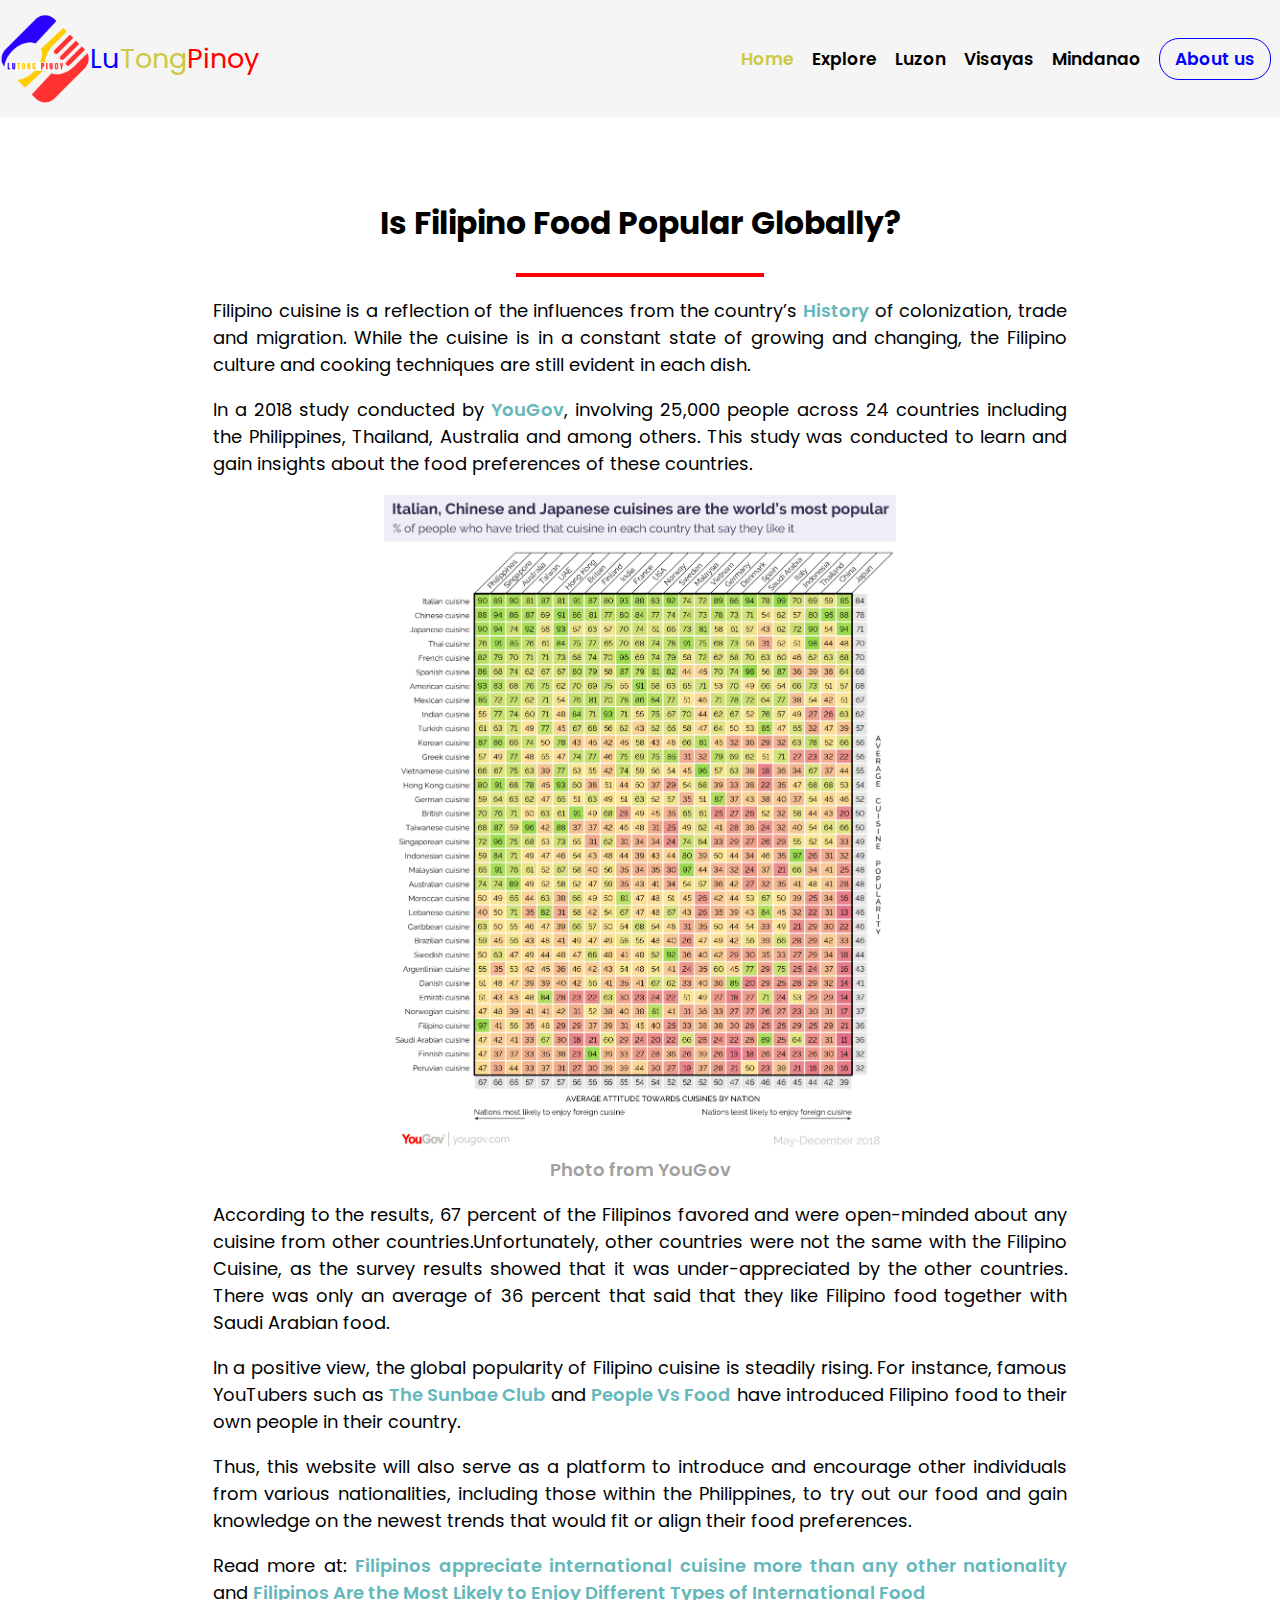
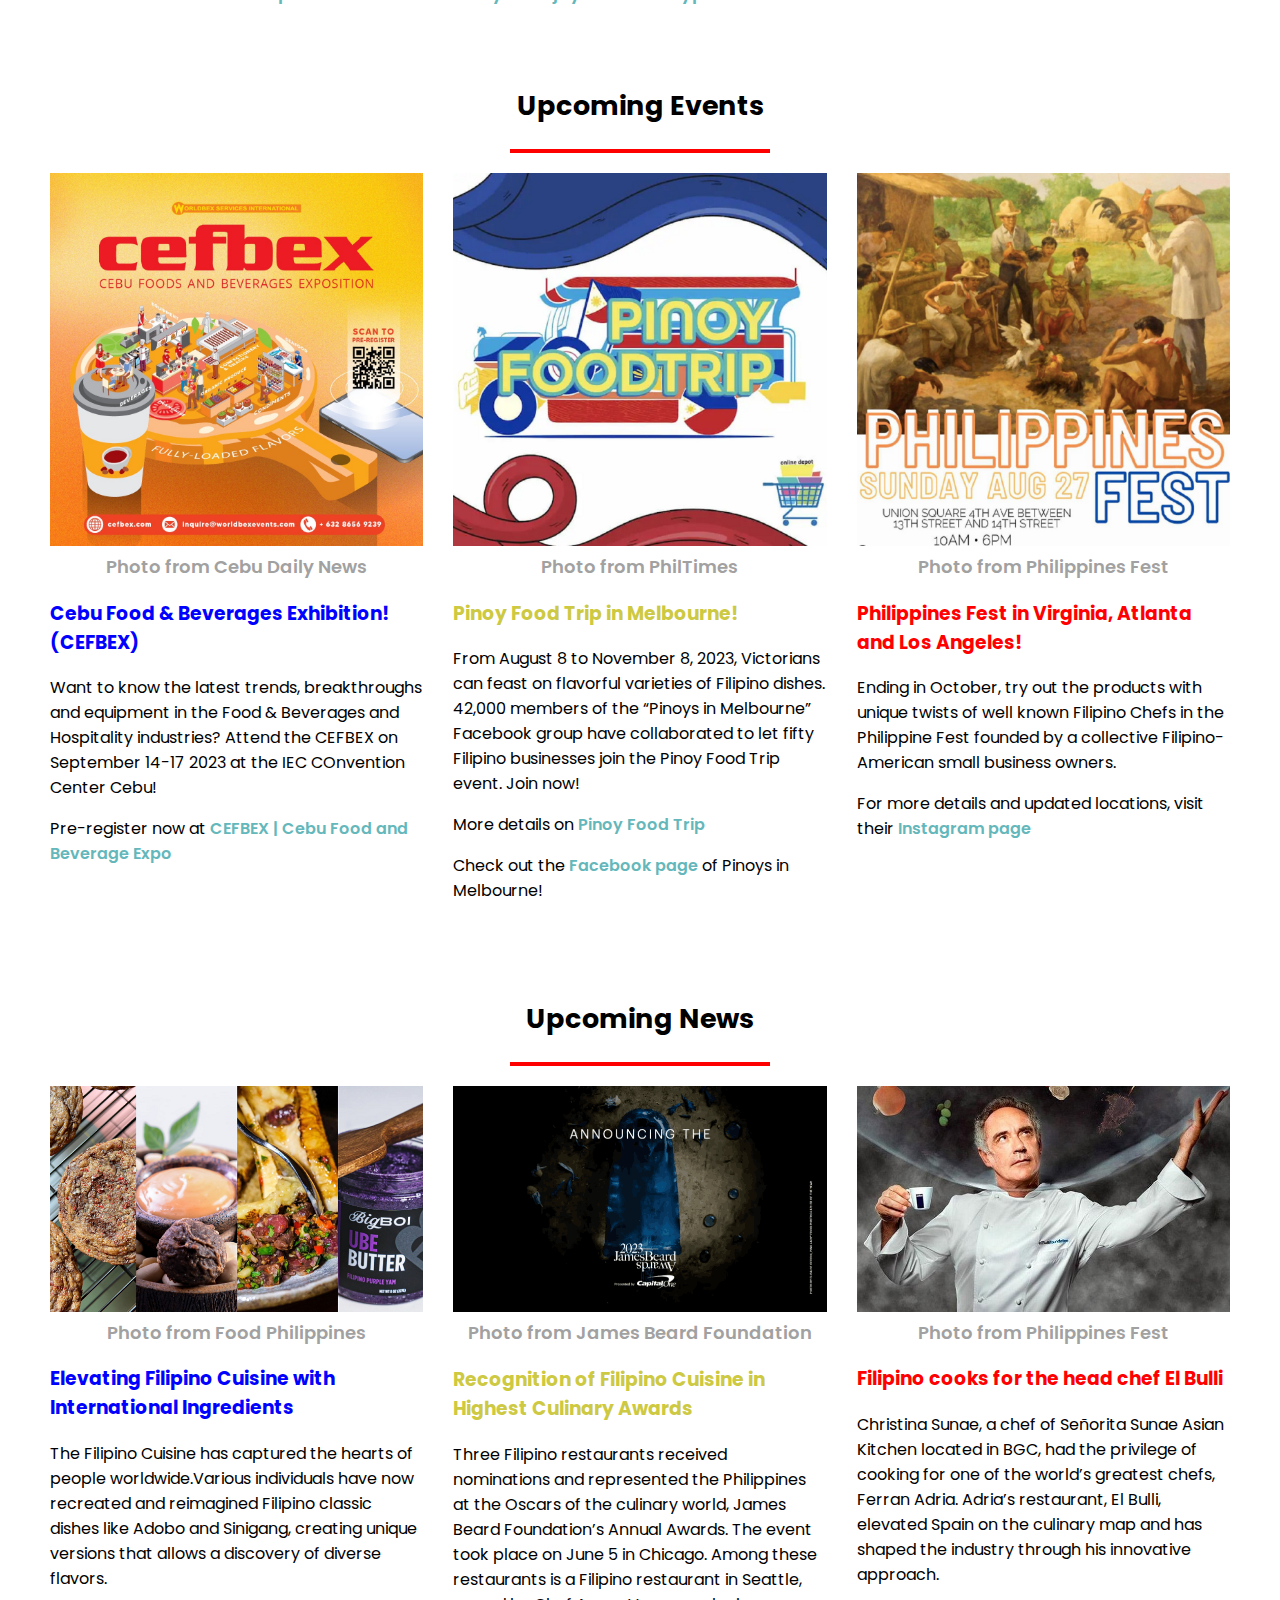
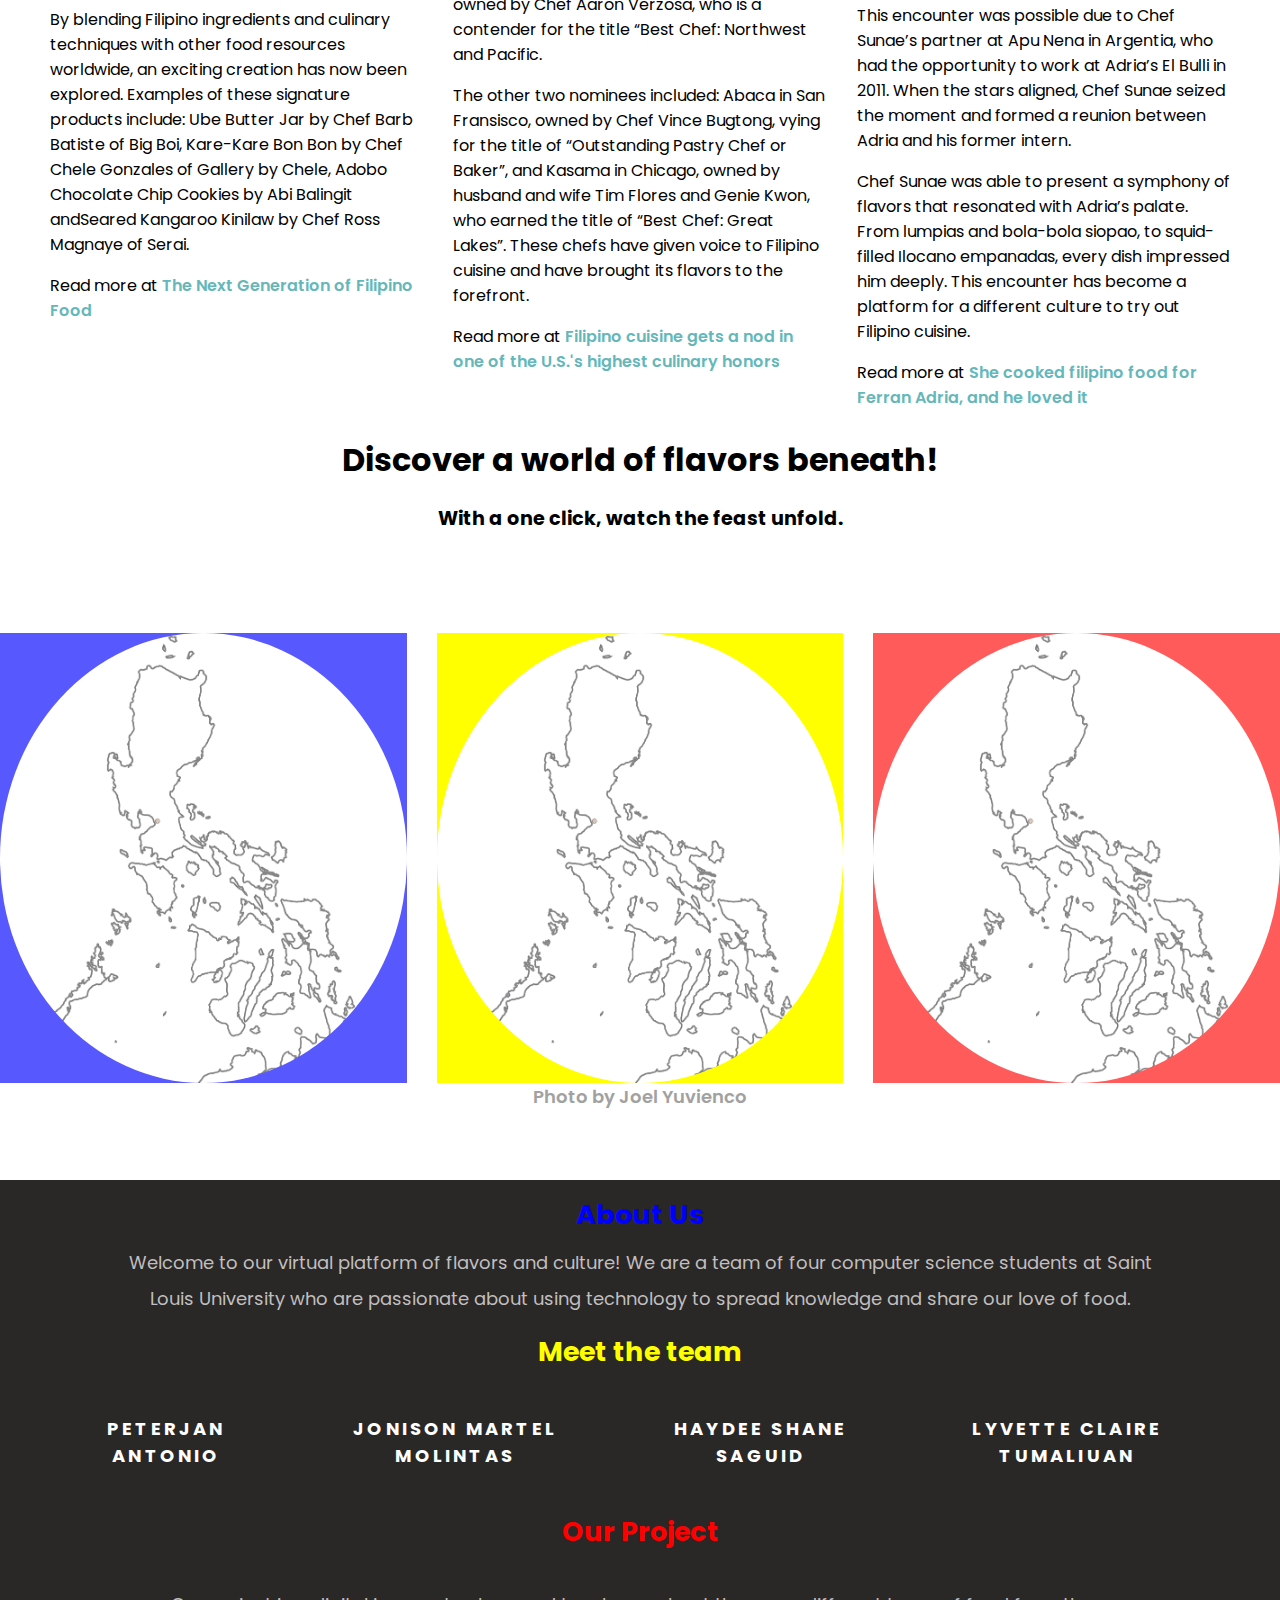
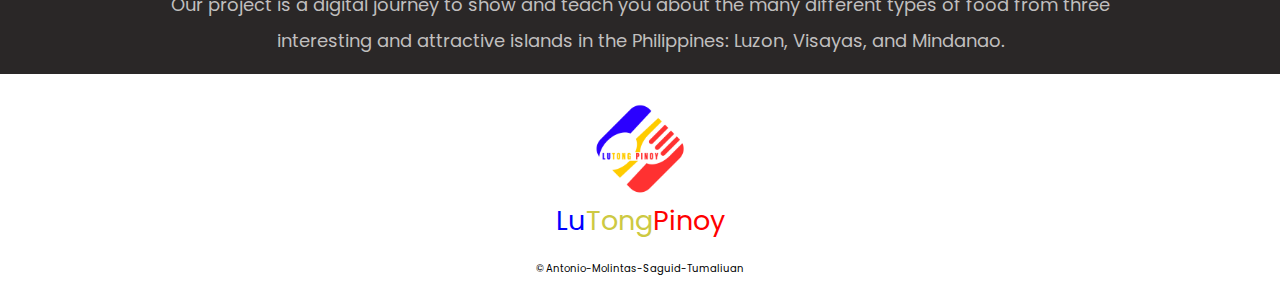
==== islands/info.html @ 83b94270 "Modified navigation of website" ====
<!DOCTYPE html>
<html lang="en">
<head>
    <meta charset="UTF-8">
    <meta http-equiv="X-UA-Compatible" content="IE=edge">
    <meta name="viewport" content="width=device-width, initial-scale=1.0">
    <link rel="stylesheet" href="../style/info.css">
    <link rel="stylesheet" href="https://cdnjs.cloudflare.com/ajax/libs/font-awesome/5.15.3/css/all.min.css">
    <link rel="icon" type="image/png" href="./images/homeimgs/LP.png">
    <title>Homepage</title>
</head>
<body>
    <div class = "main-container">
        <!-- Navigation-bar -->
        <nav class = "navbar">
            <input type="checkbox" id="show-search">
            <input type="checkbox" id="show-menu">
            <label for="show-menu" class="menu-icon"><i class="fas fa-bars"></i></label>

            <div class = "nav-content">
                <div class = "nav-logo">
                    <img class = "nav-logo-img" src = "../images/homeimgs/LP.png" alt = "logo">
                    <ul class = "nav-title">
                        <li class = "nav-title-1">Lu</li>
                        <li class = "nav-title-2">Tong</li>
                        <li class = "nav-title-3">Pinoy</li>
                    </ul>
                </div>
                <ul class = "nav-links">
                    <li><a href = "../index.html" class = "nav-home">Home</a></li>
                    <li><a href = "../islands/info.html">Explore</a></li>
                    <li><a href = "../islands/luzon.html">Luzon</a></li>
                    <li><a href = "../islands/visayas.html">Visayas</a></li>
                    <li><a href = "../islands/mindanao.html">Mindanao</a></li>
                    <li class = "nav-li-about-us"><a href="#about-us-section" class = "nav-about-us">About us</a></li>
                </ul>
            </div>
        </nav>
       
        <!-- Article -->
        <article id = "article">
            <h2 class = "article-title">Is Filipino Food Popular Globally?</h2>
            <hr>
            <div class = "article-container">
                <p>Filipino cuisine is a reflection of the influences from the country’s <a href = "https://theworldinapocket.com/contentindex/vn569d8l71t9l03y4w40it8gvbsxw9#:~:text=Filipino%20cuisine%20is%20constantly%20growing,who%20introduced%20cutlery%2C%20tomatoes%20and" target = "_blank">History</a> of colonization, trade and migration. While the cuisine is in a constant state of growing and changing, the Filipino culture and cooking techniques are still evident in each dish. </p>
                <p>In a 2018 study conducted by <a href = "https://d25d2506sfb94s.cloudfront.net/cumulus_uploads/document/xi8t95fua3/YouGov%20-%20Global%20Cuisine%20survey.pdf" target = "_blank">YouGov</a>, involving 25,000 people across 24 countries including the Philippines, Thailand, Australia and among others. This study was conducted to learn and gain insights about the food preferences of these countries. </p>
                <img src="../images/homeimgs/survey.png" alt="Survey">
                <a class = "reference" href="https://yougov.co.uk/topics/consumer/articles-reports/2019/03/12/italian-cuisine-worlds-most-popular" target = "_blank">Photo from YouGov</a>
                <p>According to the results, 67 percent of the Filipinos favored and were open-minded about any cuisine from other countries.Unfortunately, other countries were not the same with the Filipino Cuisine, as the survey results showed that it was under-appreciated by the other countries. There was only an average of 36 percent that said that they like Filipino food together with Saudi Arabian food.</p>
                <p>In a positive view, the global popularity of Filipino cuisine is steadily rising. For instance, famous YouTubers such as <a href = "https://www.youtube.com/@TheSunbaeClub" target = "_blank">The Sunbae Club</a> and <a href = "https://www.youtube.com/@PeopleVsFood" target = "_blank">People Vs Food</a> have introduced Filipino food to their own people in their country. </p>
                <p>Thus, this website will also serve as a platform to introduce and encourage other individuals from various nationalities, including those within the Philippines, to try out our food and gain knowledge on the newest trends that would fit or align their food preferences.</p>
                <p>Read more at: <a href = "https://coconuts.co/manila/food-drink/survey-says-filipinos-appreciate-international-cuisine-nationality/" target = "_blank">Filipinos appreciate international cuisine more than any other nationality</a> and <a href = "https://www.esquiremag.ph/food-and-drink/food/filipinos-biggest-foodies-a00288-20190314" target = "_blank">Filipinos Are the Most Likely to Enjoy Different Types of International Food</a></p>
            </div>
        </article>

        <!-- Upcoming Events -->
        <section id = "upcoming-events">
            <h2 class = "event-title">Upcoming Events</h2>
            <hr>
            <div class = "event-columns">
                <div class = "event">
                    <img class = "event-1-img-container" src = "../images/homeimgs/event1.png" alt = "Event 1">
                    <div class = "header-ref"><a class = "reference" href="https://cebudailynews.inquirer.net/523593/the-philippines-three-mega-events-igniting-progress-and-collaboration-for-cebuanos" target = "_blank">Photo from Cebu Daily News</a></div>
                    <div class = "event-1-txt-container">
                        <h3>Cebu Food & Beverages Exhibition! (CEFBEX)</h3>
                        <p>Want to know the latest trends, breakthroughs and equipment in the Food & Beverages and Hospitality industries? Attend the CEFBEX on September 14-17 2023 at the IEC COnvention Center Cebu!</p>
                        <p>Pre-register now at <a href="https://cefbex.com/" class = "event-1-link" target = "_blank">CEFBEX | Cebu Food and Beverage Expo</a></p>
                    </div>
                </div>
                <div class = "event">
                    <img class = "event-2-img-container" src = "../images/homeimgs/event2.png" alt = "Event 2">
                    <div class = "header-ref"><a class = "reference" href="https://philtimes.com.au/pinoy-food-trip-a-festival-celebrating-filipino-gastronomy-in-melbourne/" target = "_blank">Photo from PhilTimes</a></div>
                    <div class = "event-2-txt-container">
                            <h3>Pinoy Food Trip in Melbourne!</h3> 
                            <p>From August 8 to November 8, 2023, Victorians can feast on flavorful varieties of Filipino dishes. 42,000 members of the “Pinoys in Melbourne” Facebook group have collaborated to let fifty Filipino businesses join the Pinoy Food Trip event. Join now!</p>
                            <p>More details on <a href="https://philtimes.com.au/pinoy-food-trip-a-festival-celebrating-filipino-gastronomy-in-melbourne/" class = "event-2-link" target = "_blank">Pinoy Food Trip</a></p>
                            <p>Check out the <a href = "https://www.facebook.com/Pinoysinmelb/" target = "_blank">Facebook page</a> of Pinoys in Melbourne!</p>
                    </div> 
                </div>
                <div class = "event">
                    <img class = "event-3-img-container" src = "../images/homeimgs/event3.png" alt = "Event 3">
                    <div class = "header-ref"><a class = "reference" href="https://www.instagram.com/philippinesfest/" target = "_blank">Photo from Philippines Fest</a></div>
                    <div class = "event-3-txt-container">
                            <h3>Philippines Fest in Virginia, Atlanta and Los Angeles!</h3> 
                            <p>Ending in October, try out the products with unique twists of well known Filipino Chefs in the Philippine Fest founded by a collective Filipino-American small business owners.</p>
                            <p>For more details and updated locations, visit their <a href="https://www.instagram.com/philippinesfest/" class = "event-3-link" target = "_blank">Instagram page</a></p>
                    </div> 
                </div>
            </div>
        </section>

        <!-- Latest News -->
        <section id = "latest-news">
            <h2 class = "news-title">Upcoming News</h2>
            <hr>
            <div class = "news-columns">
                <div class = "news">
                    <img class = "news-1-img-container" src = "../images/homeimgs/news1.png" alt = "News 1">
                    <div class = "header-ref"><a class = "reference" href="https://foodphilippines.com/story/the-next-generation-of-filipino-food/" target = "_blank">Photo from Food Philippines</a></div>
                    <div class = "news-1-txt-container">
                        <h3>Elevating Filipino Cuisine with International Ingredients</h3>
                        <p>The Filipino Cuisine has captured the hearts of people worldwide.Various individuals have now recreated and reimagined Filipino classic dishes like Adobo and Sinigang, creating  unique versions that allows a discovery of diverse flavors. </p>
                        <p>By blending Filipino  ingredients and culinary techniques with other food resources worldwide, an exciting creation has now been explored. Examples of these signature products include: Ube Butter Jar by Chef Barb Batiste of Big Boi, Kare-Kare Bon Bon by Chef Chele Gonzales of Gallery by Chele, Adobo Chocolate Chip Cookies by Abi Balingit andSeared Kangaroo Kinilaw by Chef Ross Magnaye of Serai.</p>
                        <p>Read more at <a href="https://foodphilippines.com/story/the-next-generation-of-filipino-food/" class = "news-1-link" target = "_blank">The Next Generation of Filipino Food</a></p>
                    </div>
                </div>
                <div class = "news">
                    <img class = "news-2-img-container" src = "../images/homeimgs/news2.png" alt = "News 2">
                    <div class = "header-ref"><a class = "reference" href="https://www.jamesbeard.org/blog/the-2023-restaurant-and-chef-nominees" target = "_blank">Photo from James Beard Foundation</a></div>
                    <div class = "news-2-txt-container">
                            <h3>Recognition of Filipino Cuisine in Highest Culinary Awards</h3> 
                            <p>Three Filipino restaurants received nominations and represented the Philippines at the Oscars of the culinary world, James Beard Foundation’s Annual Awards. The event took place on June 5 in Chicago. Among these restaurants is a Filipino restaurant in Seattle, owned by Chef Aaron Verzosa, who is a contender for the title “Best Chef: Northwest and Pacific.</p>
                            <p>The other two nominees included: Abaca in San Fransisco, owned by Chef Vince Bugtong, vying for the title of “Outstanding Pastry Chef or Baker”, and Kasama in Chicago, owned by husband and wife Tim Flores and Genie Kwon, who earned the title of “Best Chef: Great Lakes”. These chefs have given voice to Filipino cuisine and have brought its flavors to the forefront.</p>
                            <p>Read more at <a href="https://www.nbcnews.com/news/asian-america/filipino-cuisine-gets-nod-one-uss-highest-culinary-honors-rcna87071" class = "news-2-link" target = "_blank">Filipino cuisine gets a nod in one of the U.S.'s highest culinary honors</a></p>
                    </div> 
                </div>
                <div class = "news">
                    <img class = "news-3-img-container" src = "../images/homeimgs/news3.png" alt = "News 3">
                    <div class = "header-ref"><a class = "reference" href="https://www.instagram.com/philippinesfest/" target = "_blank">Photo from Philippines Fest</a></div>
                    <div class = "news-3-txt-container">
                            <h3>Filipino cooks for the head chef El Bulli</h3> 
                            <p>Christina Sunae, a chef of Señorita Sunae Asian Kitchen located in BGC, had the privilege of cooking for one of the world’s greatest chefs, Ferran Adria. Adria’s restaurant, El Bulli, elevated Spain on the culinary map and has shaped the industry through his innovative approach.</p>
                            <p>This encounter was possible due to Chef Sunae’s partner at Apu Nena in Argentia, who had the opportunity to work at Adria’s El Bulli in 2011. When the stars aligned, Chef Sunae seized the moment and formed a reunion between Adria and his former intern.</p>
                            <p>Chef Sunae was able to present a symphony of flavors that resonated with Adria’s palate. From lumpias and bola-bola siopao, to squid-filled Ilocano empanadas, every dish impressed him deeply. This encounter has become a platform for a different culture to try out Filipino cuisine.</p>
                            <p>Read more at <a href="https://www.philstar.com/lifestyle/2023/08/24/2291061/she-cooked-filipino-food-ferran-adria-and-he-loved-it" class = "news-3-link" target = "_blank">She cooked filipino food for Ferran Adria, and he loved it</a></p>
                    </div> 
                </div>
            </div>
        </section>

    <!-- Map:Luzon-Visayas-Mindanao-->
    <section class = "map-txt-section">
        <h2 class = "map-txt-1">Discover a world of flavors beneath!</h2>
        <h4 class = "map-txt-2">With a one click, watch the feast unfold.</h4>
    </section> 
    <div class = "map-section">
        <div class = "p-column">
            <div class="p-img-container1">
                <a href = "./islands/luzon.html"><div class="p-outline-img top"></div></a>
            </div>
            <div class="p-img-container2">
                <a href = "./islands/visayas.html"><div class="p-outline-img middle"></div></a>
            </div>
            <div class="p-img-container3">
                <a href = "./islands/mindanao.html"><div class="p-outline-img bottom"></div></a>
            </div>
        </div>
    </div>
    <div class = "map-ref"><a class = "reference" href="https://www.flickr.com/photos/joelogs/1137823082" target = "_blank">Photo by Joel Yuvienco</a></div>
      
      <!-- About us -->
      <div id = "about-us-section">
        <div class = about-us-container>
            <div class = "about-us-txt-1">About Us</div>
            <div class = "about-us-txt-2">Welcome to our virtual platform of flavors and culture! We are a team of four computer science students at Saint Louis University who are passionate about using technology to spread knowledge and share our love of food.</div>
            <div class = "about-us-txt-3">Meet the team</div>
            <div class = "about-us-txt-4">
                <ul>
                    <li>Peterjan Antonio</li>
                    <li>Jonison Martel Molintas</li>
                    <li>Haydee Shane Saguid</li>
                    <li>Lyvette Claire Tumaliuan</li>
                </ul>
            </div>
            <div class = "about-us-txt-5">Our Project</div>
            <div class = "about-us-txt-6">Our project is a digital journey to show and teach you about the many different types of food from three interesting and attractive islands in the Philippines: Luzon, Visayas, and Mindanao.</div>
        </div>
    </div>

    <!-- Footer -->
    <footer>
        <div class = "logo-footer-container">
            <img class = "logo-footer" src = "../images/homeimgs/LP.png" alt = "Logo Footer">
        </div>
        <ul class = "title-footer">
            <li class = "title-1-footer">Lu</li>
            <li class = "title-2-footer">Tong</li>
            <li class = "title-3-footer">Pinoy</li>
        </ul>
        <div class = "credits">© Antonio-Molintas-Saguid-Tumaliuan</div>
    </footer>
</div>
</body>
</html>
---- style/info.css ----
@import url('https://fonts.googleapis.com/css2?family=Poppins:wght@200;300;400;500;600;700&display=swap');

/* FOR DESKTOP */

/* All */
body{
    font-family: 'Poppins', sans-serif;
    transition: 0.3s;
    padding: 0%;
    margin: 0%;
}

ul{
    list-style: none;
}

a{
    text-decoration: none;
    cursor: pointer;
    color: black;
    font-weight: 600;
    transition: 0.3s ease;
    transition: color 0.3s;
}

.main-container{
    width: 100%;
    overflow: hidden;
}

hr {
    border: 2px solid red;
    width: 20%;
    margin: 20px auto;
}

/* Navigation Bar */

.navbar .menu-icon{
    cursor: pointer;
    width: 70px;
    text-align: center;
    align-self: center;
  }
  
  .navbar .menu-icon{
    display: none;
  }
  
  .navbar input[type="checkbox"]{
    display: none;
  }
  
.navbar{
    position: fixed;
    display: flex;
    width: 100%;
    height: 13%;
    top:0;
    left:0;
    right:0;
    background-color:whitesmoke;   
}

.nav-content{
    display: flex;
    width: 100%;
}

.nav-logo{
    display: flex;
}

.nav-logo-img{
    width: 10vmin;
    height: 10vmin;
    align-self: center;
}

.nav-title{
    margin: 0;
    height: 100%;
    display: flex;
    justify-content: flex-end;
    align-items: center;
    font-size: 3vmin;
    padding: 0;
}

.nav-title-1{
    color: blue;
}

.nav-title-2{
    color: rgb(205,201,66); 
}

.nav-title-3, .nav-links a:hover{
    color: red;
}

.nav-links{
    padding: 0;
    display: flex;
    align-items: center;
    font-size: 1.9vmin;
    justify-content: end;
    width: 100%;
}

.nav-links li{
    cursor: pointer;
    margin: 0 1vmin 0;
}

.nav-home{
    color: rgb(205,201,66); 
}

.nav-about-us{
    padding: 8px 15px;
    border: 1px solid blue;
    border-radius: 20px;
    color: blue;
    min-width: 10px;
}

.nav-about-us:hover{
    border: 1px solid red;
}

/* Article */
#article {
    justify-content: center;
    text-align: justify;
    margin: 60px 30px 0;
    margin-top: 200px;
}

#article a{
    color: rgb(100, 183, 186);
}

#article a:hover{
    color: red;
}

#article .article-title{
    text-align: center;
    font-size: 3.5vmin;
}

#article .article-container{
    margin: 0 auto;
    width: 70%;
    font-size: 2vmin;
}

#article .article-container img{
    display: block;
    margin: 0 auto; 
    max-width: 60%;
}

#article .article-container .reference{
    display: block;
    text-align: center;
    color: rgb(162, 161, 161);
    font-size: 2vmin;
}

/* Upcoming Events*/

#upcoming-events{
    margin-top: 80px;
}

#upcoming-events a{
    color:rgb(100, 183, 186);
}

.event-container{ 
    justify-content:center;
    height: 100%;
    width:100%;
    padding: 0;
}

.event-columns{
    padding: 0;
    margin: 0;
    gap: 30px;
    display: flex;
    flex-wrap: wrap;
    flex-basis: 100%;
    align-self: center;
    margin: 0 50px 0;
}

.event-columns .event{
    padding-top: 0;
    flex: 1;
    flex-wrap: wrap; 
}

.event-title{
    text-align: center;
    font-size: 3vmin;
}

.event-columns div img{
    width:100%;
}

#upcoming-events .header-ref{
    text-align: center;
}
#upcoming-events .header-ref a{
    color: rgb(162, 161, 161);
    font-size: 2vmin;
}


.event-1-txt-container h3{
    color: blue;
}

.event-2-txt-container h3{
    color: rgb(205,201,66); 
}

.event-3-txt-container h3, #upcoming-events a:hover{
    color:red;
}

/* Latest News*/

#latest-news{
    margin-top: 80px;
}

#latest-news a{
    color:rgb(100, 183, 186);
}

.news-container{ 
    justify-content:center;
    height: 100%;
    width:100%;
    padding: 0;
}

.news-columns{
    padding: 0;
    margin: 0;
    gap: 30px;
    display: flex;
    flex-wrap: wrap;
    flex-basis: 100%;
    align-self: center;
    margin: 0 50px 0;
}

.news-columns .news{
    padding-top: 0;
    flex: 1;
    flex-wrap: wrap; 
}

.news-title{
    text-align: center;
    font-size: 3vmin;
}

.news-columns div img{
    width:100%;
    min-width: 70px;
}

#latest-news .header-ref{
    text-align: center;
}
#latest-news .header-ref a{
    color: rgb(162, 161, 161);
    font-size: 2vmin;
}

.news-1-txt-container h3{
    color: blue;
}

.news-2-txt-container h3{
    color: rgb(205,201,66); 
}

.news-3-txt-container h3, #latest-news a:hover{
    color:red;
}

/* Map: Luzon, Visayas, Mindanao (TEXT) */
.map-txt-section{
    width: 100%;
    align-items: center;
    justify-content: center;
    text-align: center;
    margin: 0;  
    padding: 0;
}

.map-txt-1{
    font-size: 2.5vmax;
    font-weight: bold;
    margin: 10px 15% 0;  
    padding: 0;
}

.map-txt-2{
    font-size: 1.5vmax;
    font-weight: bold;
    margin: 20px 15% 0;  
    padding: 0;
}

/* Map: Luzon, Visayas, Mindanao */
.map-section{
    display: flex;
    flex-direction: row;
    background-color: white;
    width: 100%;
    margin: 100px 0 0;
}

.p-column{
    display: flex;
    justify-content: center;
    background-color: white;
    height: 100%;
    width: 100%;
    gap: 30px;
}


.p-img-container1, .p-img-container2, .p-img-container3 {
    width: 70%;
    max-width: 500px;
}

.p-img-container1{
    background-color: rgb(88, 88, 255);
}

.p-img-container2{
    background-color: yellow;
}

.p-img-container3{
    background-color: rgb(255, 91, 91);
}

.p-outline-img.top{
    background-image: url('../images/homeimgs/luzon-outline.png');
    transition: background-image 0.3s;
}

.p-outline-img.top, .p-outline-img.middle, .p-outline-img.bottom {
    padding-top: 450px;
    background-image: url('../images/homeimgs/outline.png');
    background-repeat: no-repeat;
    background-size: 380px;
    background-color: white;
    transition: 0.3s;
    border-radius: 80%;  
}


.p-img-container1:hover .p-outline-img.top {
    background-image: url('../images/homeimgs/Luzon.png'); 
    cursor:pointer;
}

.p-img-container2:hover .p-outline-img.middle {
    background-image: url('../images/homeimgs/Visayas.png');
    cursor:pointer;
}

.p-img-container3:hover .p-outline-img.bottom {
    background-image: url('../images/homeimgs/Mindanao.png');
    cursor:pointer;
}

.map-ref a{
    display: block;
    text-align: center;
    color: rgb(162, 161, 161);
    font-size: 2vmin;
}

.map-ref a:hover{
    color: red;
}

/* About us*/
#about-us-section{
    background-color: rgb(42,39,39);
    height: 100%;
    width: 100%;
    margin-top: 70px;
}

.about-us-container{
    color: rgb(192, 191, 191);
    display: flex;
    flex-direction: column;
    text-align: center;
}

.about-us-container .about-us-txt-1, .about-us-container .about-us-txt-2,
.about-us-container .about-us-txt-3, .about-us-container .about-us-txt-5,
.about-us-container .about-us-txt-6{
    flex-direction: column;
}

.about-us-txt-1{
    color:blue;
    font-weight: bold;
    font-size: 3vmin;
    margin-top: 15px;
}

.about-us-txt-2{
    padding: 10px 10% 15px;
    line-height: 2;
    font-size: 2vmin;
}

.about-us-txt-3{
    padding: 0px 0px 25px;
    color: yellow;
    font-weight: bold;
    font-size: 3vmin;
}

.about-us-container .about-us-txt-4 ul{ 
    padding-left: 0;
    display: flex;
    flex-direction: row;
    gap: 2%;
    
}

.about-us-txt-4{
    align-self: center;
    color: white;
    font-weight: bold;
    text-transform: uppercase;
    letter-spacing: 0.2rem;
    font-size: 2vmin;
}

.about-us-txt-5{
    padding: 25px 0px 25px;
    color: red;
    font-weight: bold;
    font-size: 3vmin;
}

.about-us-txt-6{
    padding: 10px 10% 15px;
    line-height: 2;
    font-size: 2vmin;
}


/* Applies to the footer */
footer{
    display: flex;
    flex-direction: column;
    align-items: center;
    justify-content: center;
    padding: 30px 0px 30px;
}

.logo-footer{
    width: 10vmin;
    height: 10vmin;
    align-self: center;
}

.title-footer{
    margin: 0;
    height: 100%;
    display: flex;
    justify-content: flex-end;
    align-items: center;
    font-size: 3vmin;
    padding: 0;
}

.title-1-footer{
    color: blue;
}

.title-2-footer{
    color: rgb(205,201,66); 
}

.title-3-footer{
    color: red;
}

.credits{
    font-size: x-small;
    align-self: center;
    padding-top: 20px;
}

/* FOR MOBILE */
@media only screen and (max-width: 600px) {
    /* All */
    .main-container{
        width: 100%;
        height: 100%;
        margin: 0;
        padding: 0;
        background-color: rgb(41, 41, 41);
    }
    /* Navigation Bar */
    .nav-links{
        text-transform: uppercase;
        padding: 0;
        display: flex;
        align-items: center;
        font-size: 1.9vmin;
        justify-content: end;
        width: 100%;
    }

    .nav-links li{
        cursor: pointer;
        margin: 0 1vmin 0;
    }

    .nav-home{
        color: rgb(205,201,66); 
    }

    .nav-about-us{
        padding: 8px 15px;
        border: 1px solid blue;
        border-radius: 20px;
        color: blue;
        min-width: 10px;
    }

    .nav-about-us:hover{
        border: 1px solid red;
    }

    .navbar {
    justify-self: center;
    }

    .nav-logo {
    justify-content: center;
    width: 100%;
    }

    /* Navigation Bar Dropdown*/
    .navbar .menu-icon{
    display: block;
    }

    .navbar #show-menu:checked ~ .menu-icon i::before{
    content: "\f00d";
    }

    nav .nav-content .nav-links{
    display: block;
    position: fixed;
    background: whitesmoke;
    height: 100%;
    width: 100%;
    top: 80px;
    left: -100%;
    margin-left: 0;
    max-width: 200px;
    transition: all 0.3s ease;
    }

    nav #show-menu:checked ~ .nav-content .nav-links{
    left: 0%;
    }
    .nav-content .nav-links li{
    margin: 15px 20px;
    }

    .nav-content .nav-links li a,
    .nav-content .nav-links li label{
    line-height: 40px;
    font-size: 15px;
    display: block;
    padding: 8px 18px;
    cursor: pointer;
    }

    /* #77D7FD #FDE48D #FE9DBE  */
    /* Article */
    #article{
        margin: 0;
        margin-top: 130px;
    }

    .article-title, .event-title, .news-title, .preview-txt-section,
    .map-txt-section{
         background-color: rgb(136, 255, 199);
         padding:5%;

    }

    #article .article-container{
        width: 100%;
    }

    #article a{
        color: rgb(214, 38, 82);
    }

    .article-container p{
        padding: 5%;
    }

    .article-container p:nth-child(1),  .article-container p:nth-child(5),
    .article-container p:nth-child(7){
        margin-right: 20%;
        
    }

    .article-container p:nth-child(2),  .article-container p:nth-child(6),
    .article-container p:nth-child(8){
        margin-left: 20%;
    }

    .article-container p:nth-child(1), .article-container p:nth-child(6){
        background-color: #99eafed4; 
        border-radius: 20px;
        
    }

    .article-container p:nth-child(2), .article-container p:nth-child(7){
        background-color: #fbe9a8dc;
        border-radius: 20px;
    }

    .article-container p:nth-child(5), .article-container p:nth-child(8){
        background-color: #FE9DBE;
        border-radius: 20px;
    }

    #article .article-container img{
        max-width: 100%;
    }
    
    /* Upcoming events */
    #upcoming-events{
        margin: 0;
        padding: 0;
        width: 100%;
    }
    #upcoming-events a{
        color: rgb(214, 38, 82);
    }

    #upcoming-events .event-title{
        text-transform: capitalize;
    }

    .event-columns {
        flex-direction: column;
        margin: 0;
    }

    .event-columns .event{
        padding: 10% 0 10%;
    }

    .event-columns .event h3{
        color: black;
        text-transform: capitalize;
    }
    

    .event-1-img-container{
        margin: 20px;
    }

    .event-columns div img{
        width:70%;
        border-radius: 50%;
        margin: 0 auto;
        display: block;
    }

    .event-1-txt-container{
        background-color: #77D7FD;
        padding: 5%;
    }

    .event-2-txt-container{
        background-color: #FDE48D;
        border-radius: 20px;
        padding: 5%;
    }

    .event-3-txt-container{
        background-color: #FE9DBE;
        border-radius: 20px;
        padding: 5%;
    }

   
    /* Latest news */

    #latest{
        margin: 0;
        padding: 0;
        width: 100%;
    }

    #latest-news a{
        color: rgb(214, 38, 82);
    }

    #latest-news .news-title{
        text-transform: capitalize;
    }

    .news-columns {
        flex-direction: column;
        margin: 0;
    }

    .news{
        padding: 0;
        margin: 0;
    }

    .news-columns .news{
        padding: 10%;
    }

    .news-columns .news h3{
        color: black;
        text-transform: capitalize;
    }

    .news-columns div img{
        width:90%;
        border-radius: 50%;
        margin: 0 auto;
        display: block;
    }

    .news-1-txt-container{
        background-color: #77D7FD;
        border-radius: 20px;
        padding: 5%;
    }

    .news-2-txt-container{
        background-color: #FDE48D;
        border-radius: 20px;
        padding: 5%;
    }

    .news-3-txt-container{
        background-color: #FE9DBE;
        border-radius: 20px;
        padding: 5%;
    }

    /* Map:Luzon-Visayas-Mindanao */

    .map-section{
        justify-content: center;
    }
    .p-column {
        flex-direction: column;
    }

    .p-img-container1, .p-img-container2, .p-img-container3{
        width: 100%;
    }

    .p-img-container1{
        background-color: #77D7FD;
    }
    
    .p-img-container2{
        background-color: #FDE48D;
    }
    
    .p-img-container3{
        background-color: #FE9DBE;
    }

    /* About us */
    .about-us-txt-4 li{
        color: white;
    }

    /* Footer */
    footer{
        background-color: white;
    }
}
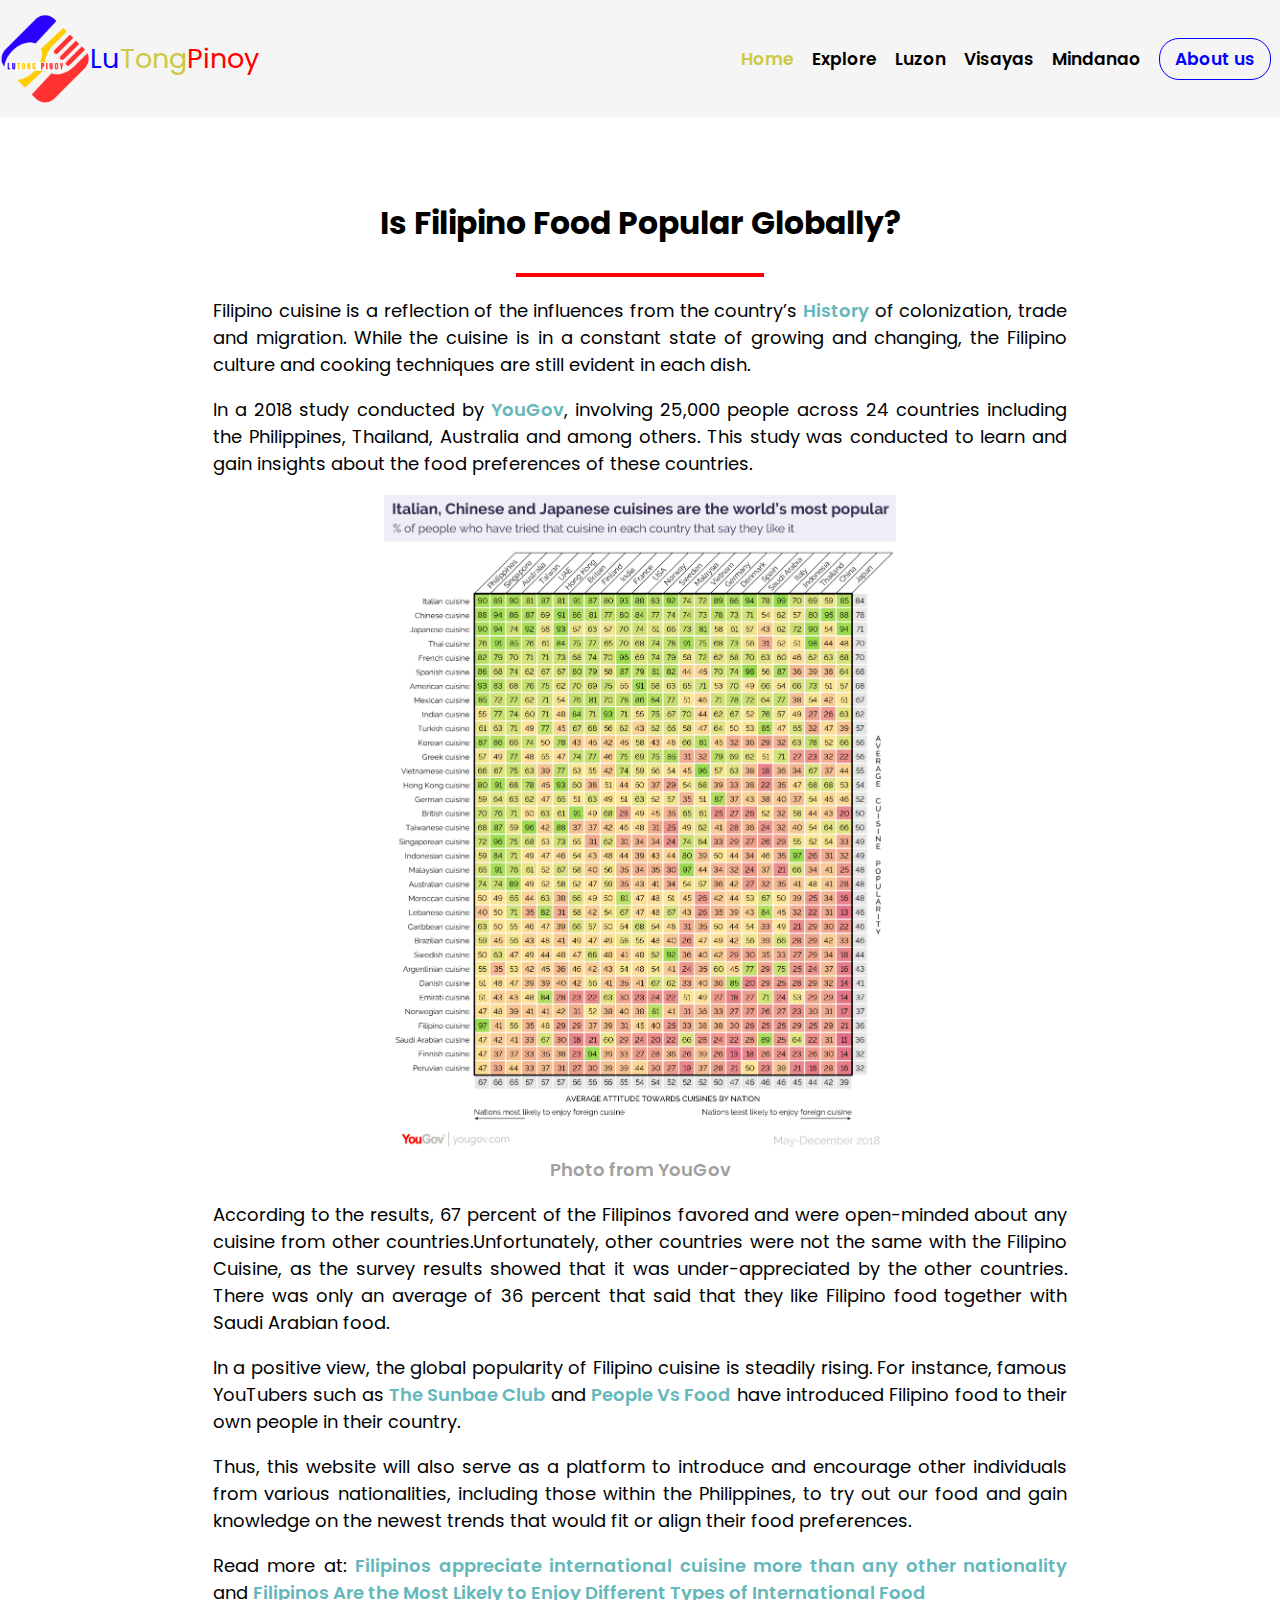
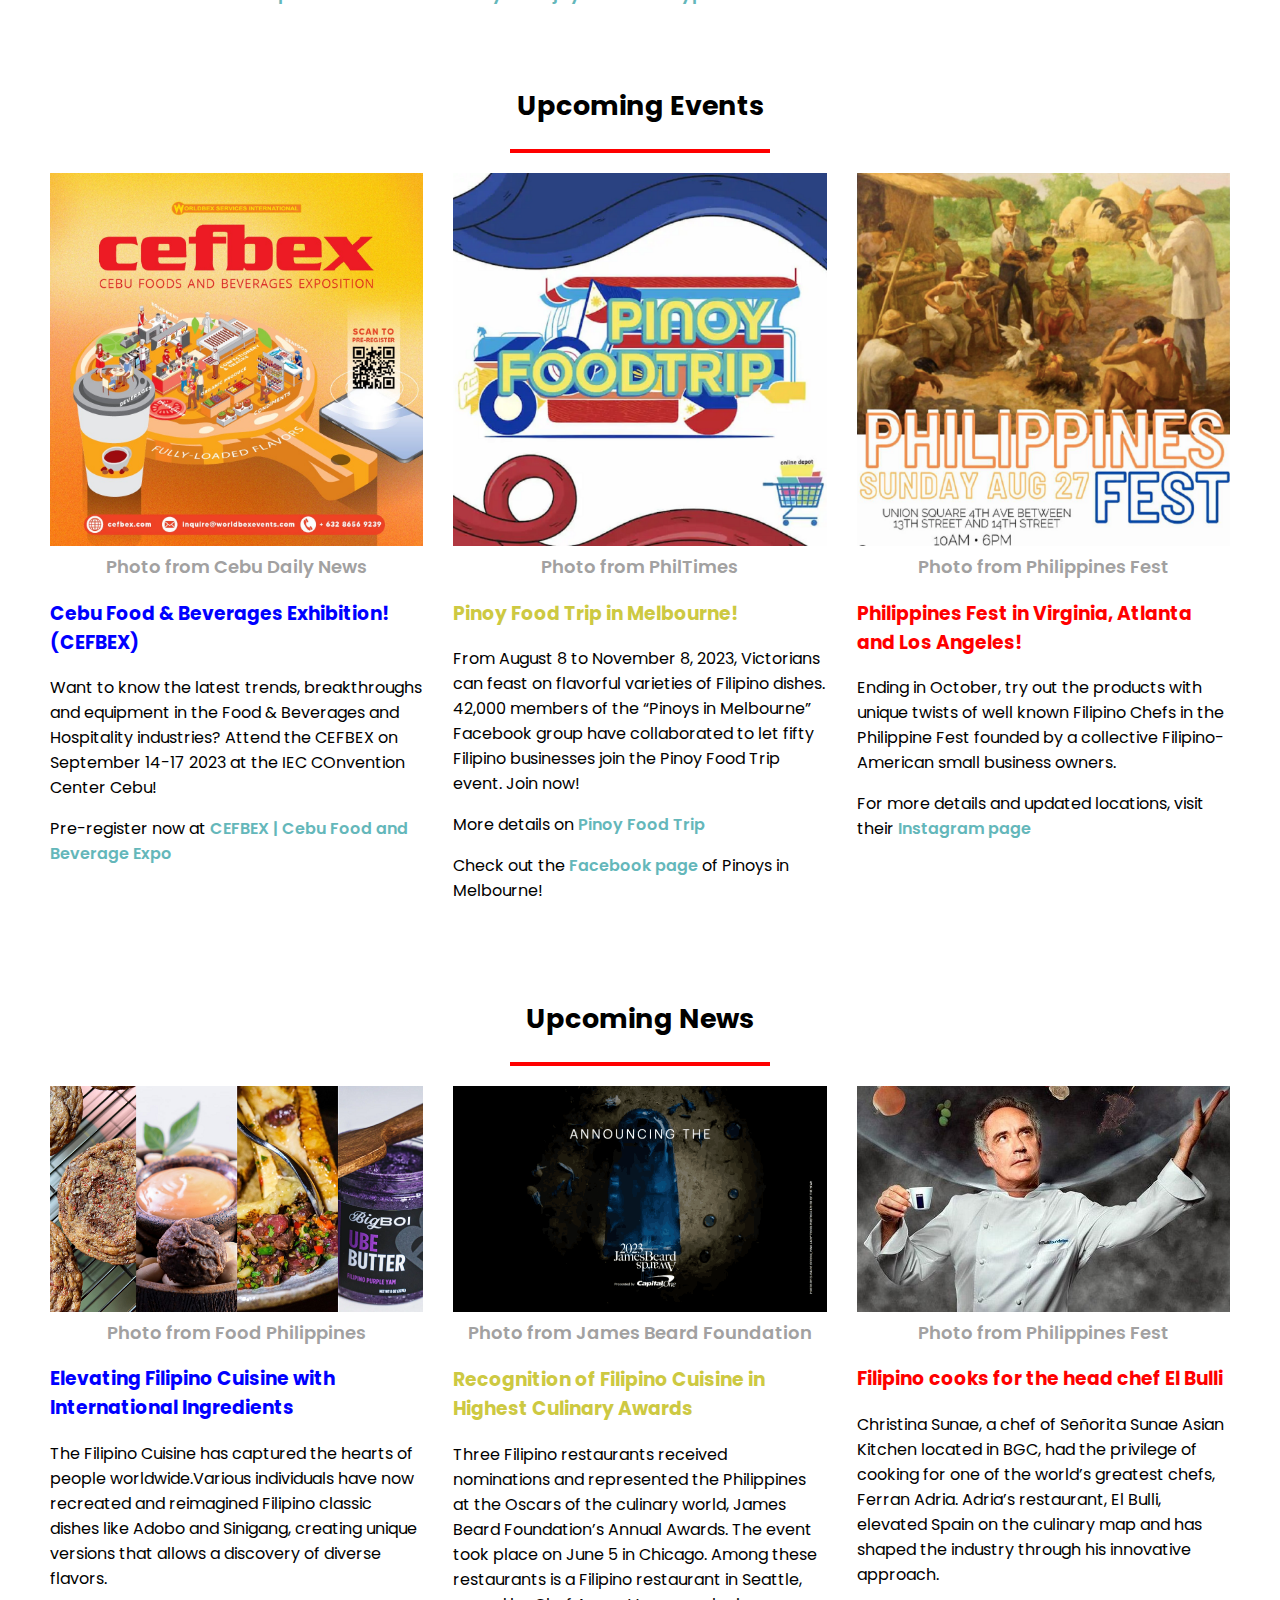
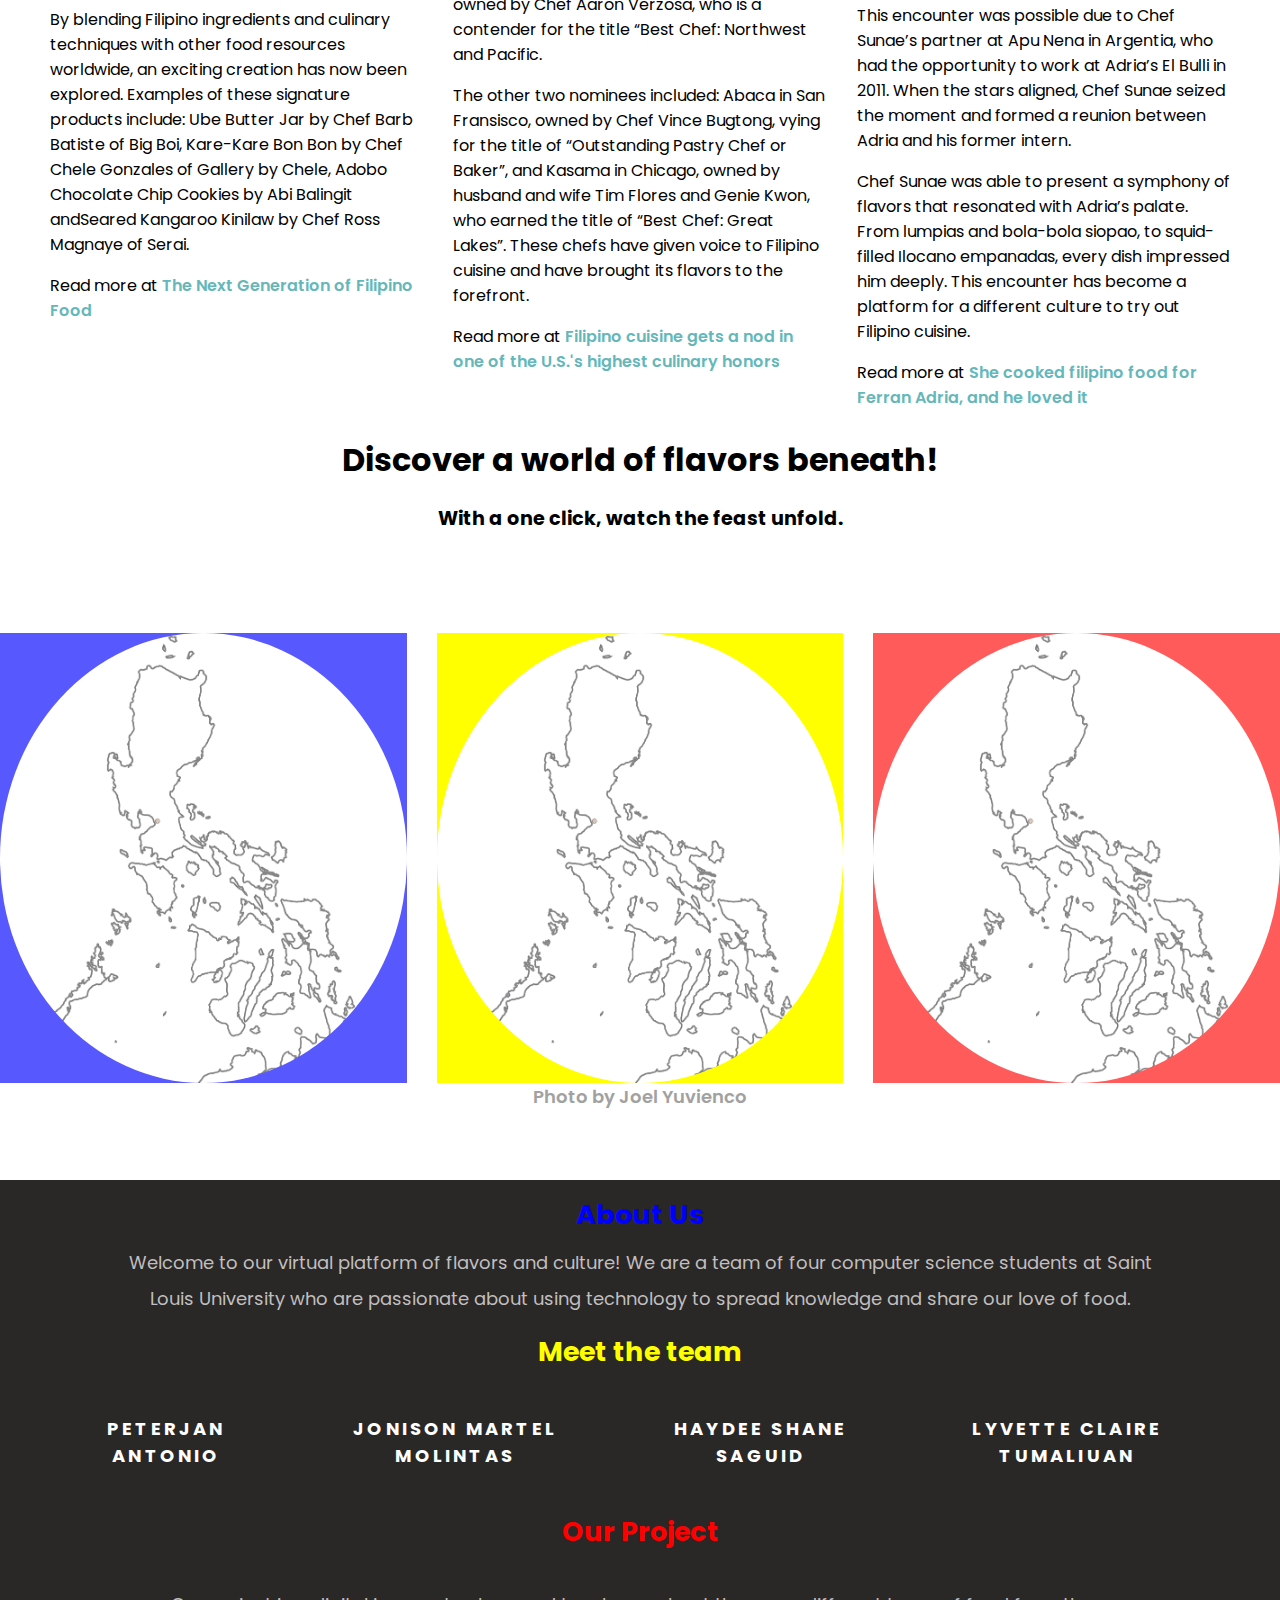
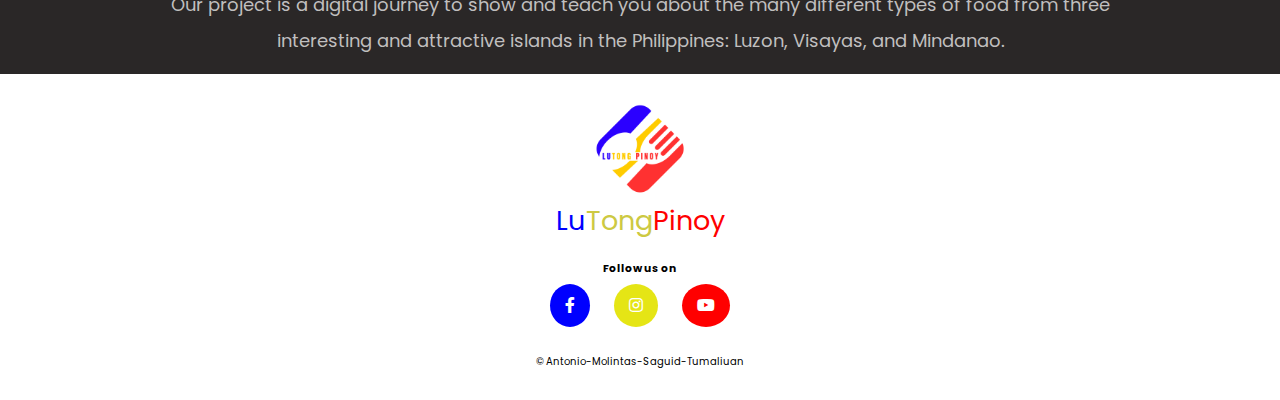
==== commit 229328c1: "Added social media links" ====
--- a/islands/info.html
+++ b/islands/info.html
@@ -136,13 +136,13 @@
     <div class = "map-section">
         <div class = "p-column">
             <div class="p-img-container1">
-                <a href = "./islands/luzon.html"><div class="p-outline-img top"></div></a>
+                <a href = "../islands/luzon.html"><div class="p-outline-img top"></div></a>
             </div>
             <div class="p-img-container2">
-                <a href = "./islands/visayas.html"><div class="p-outline-img middle"></div></a>
+                <a href = "../islands/visayas.html"><div class="p-outline-img middle"></div></a>
             </div>
             <div class="p-img-container3">
-                <a href = "./islands/mindanao.html"><div class="p-outline-img bottom"></div></a>
+                <a href = "../islands/mindanao.html"><div class="p-outline-img bottom"></div></a>
             </div>
         </div>
     </div>
@@ -177,6 +177,14 @@
             <li class = "title-2-footer">Tong</li>
             <li class = "title-3-footer">Pinoy</li>
         </ul>
+        <h6 class = "follow">Follow us on</h6>
+        <div class = "social-links">
+            <ul class = "social-icons">
+                <a class = "facebook" href="#" target="_blank"><i class="fab fa-facebook-f"></i></a>
+                <a class = "instagram" href="#" target="_blank"><i class="fab fa-instagram"></i></a>
+                <a class = "youtube" href="#" target="_blank"><i class="fab fa-youtube"></i></a>
+            </ul>
+        </div>
         <div class = "credits">© Antonio-Molintas-Saguid-Tumaliuan</div>
     </footer>
 </div>
--- a/style/info.css
+++ b/style/info.css
@@ -507,6 +507,39 @@
 .title-3-footer{
     color: red;
 }
+
+.follow{
+    padding: 0 0 0;
+    margin: 20px 0 0;
+  }
+  
+  .social-links, .social-icons{
+    justify-content: center;
+    padding: 0;
+  }
+  
+  .social-icons a{
+    border-radius: 50%;
+    padding: 10px 15px 10px;
+    margin: 0 10px;
+    color: white;
+  }
+  
+  .social-icons .facebook{
+    background-color: blue;
+  }
+  
+  .social-icons .instagram{
+    background-color: rgb(229, 229, 21);
+  }
+  
+  .social-icons .youtube{
+    background-color: red;
+  }
+  
+  .social-icons a:hover{
+    background-color: aquamarine;
+  }
 
 .credits{
     font-size: x-small;
